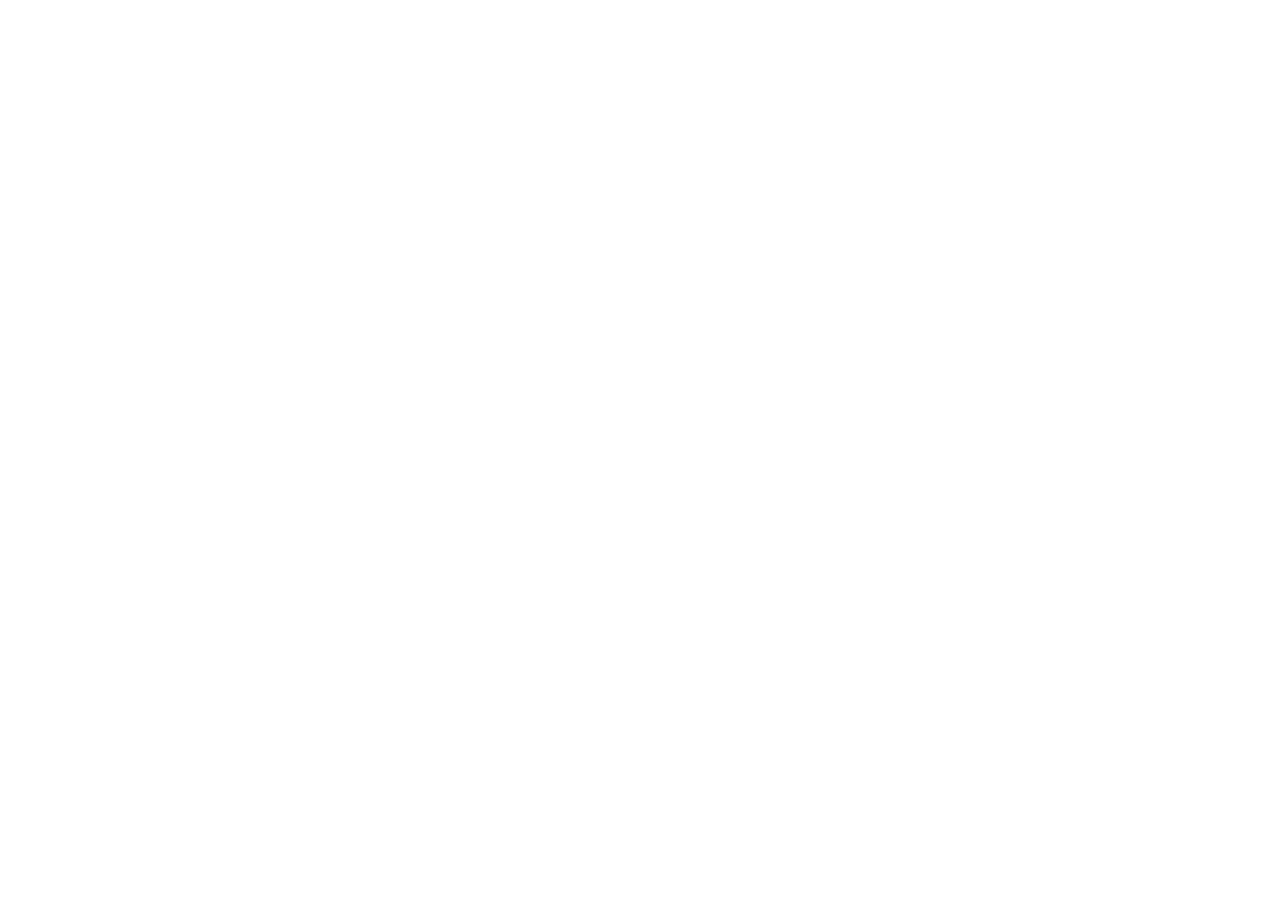
==== html/index.html @ 22706bdb "." ====
<!DOCTYPE html>
<html lang="pt.br">
<head>
    <meta charset="UTF-8">
    <meta name="viewport" content="width=device-width, initial-scale=1.0">
    <link rel="stylesheet" href="../css/index.css">
    <title>Redes Sociais</title>
</head>

<body>
    
</body>
</html>
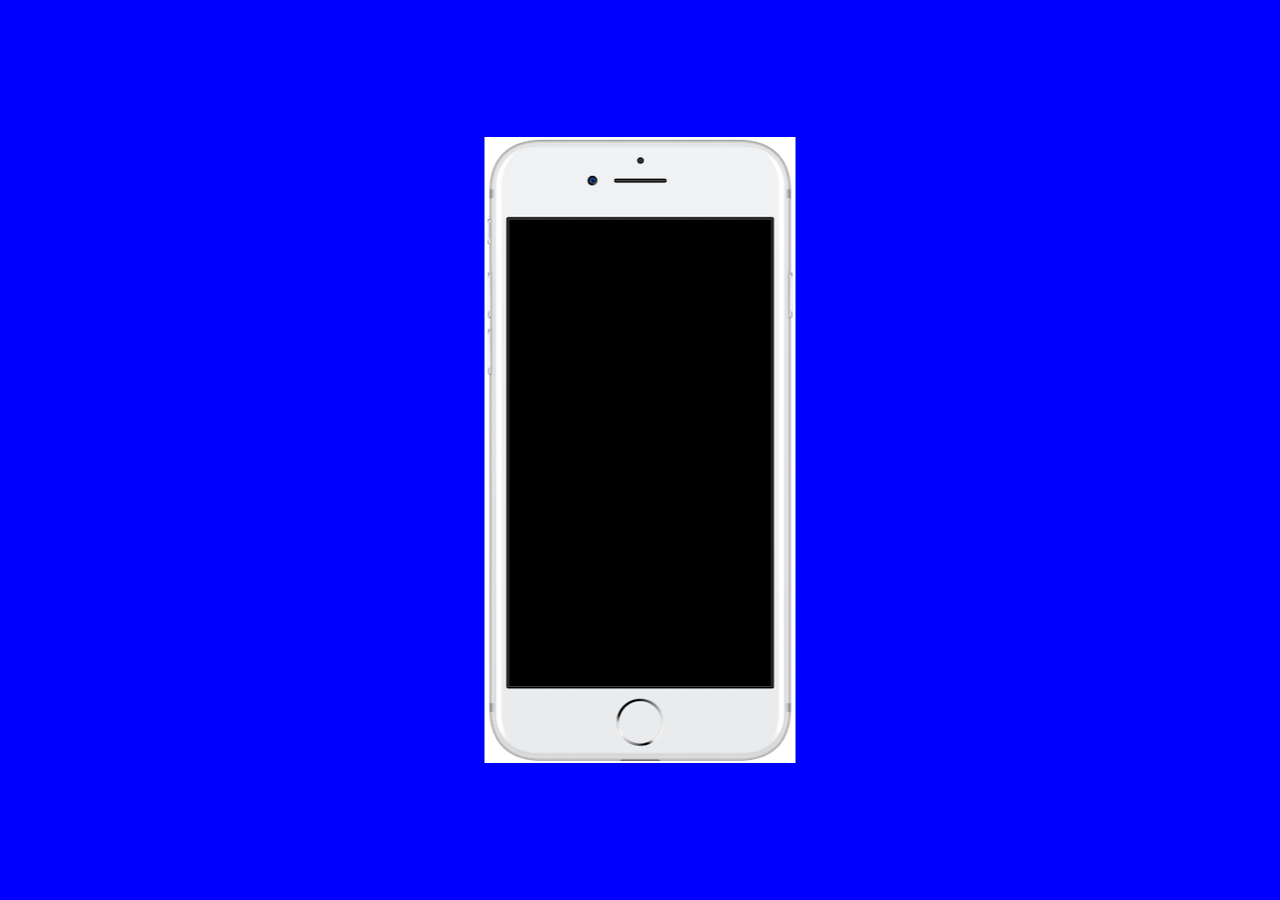
==== commit f9985a69: "13/03/2025" ====
--- a/html/index.html
+++ b/html/index.html
@@ -8,6 +8,13 @@
 </head>
 
 <body>
-    
+    <main>
+        <section id="telefone">
+
+        </section>
+        <section id="redes-sociais">
+
+        </section>
+    </main>
 </body>
 </html>
--- a/css/index.css
+++ b/css/index.css
@@ -0,0 +1,31 @@
+@charset "UTF-8";
+
+*{
+    margin: 0px;
+    padding: 0px;
+    font-family: Arial, Helvetica, sans-serif;
+}
+
+html, body{
+    height: 100vh;
+    width: 100vw;
+    background-color: pink;
+    margin: 0px;
+}
+
+main{
+    position: relative;
+    height: 100vh;
+    background-color: blue;
+}
+
+section#telefone{
+    position: absolute;
+    top: 50%;
+    left: 50%;
+    transform: translate(-50%, -50%);
+
+    height: 626px;
+    width: 311px;
+    background: white url(../imagens/frame-iphone.png) no-repeat;
+}
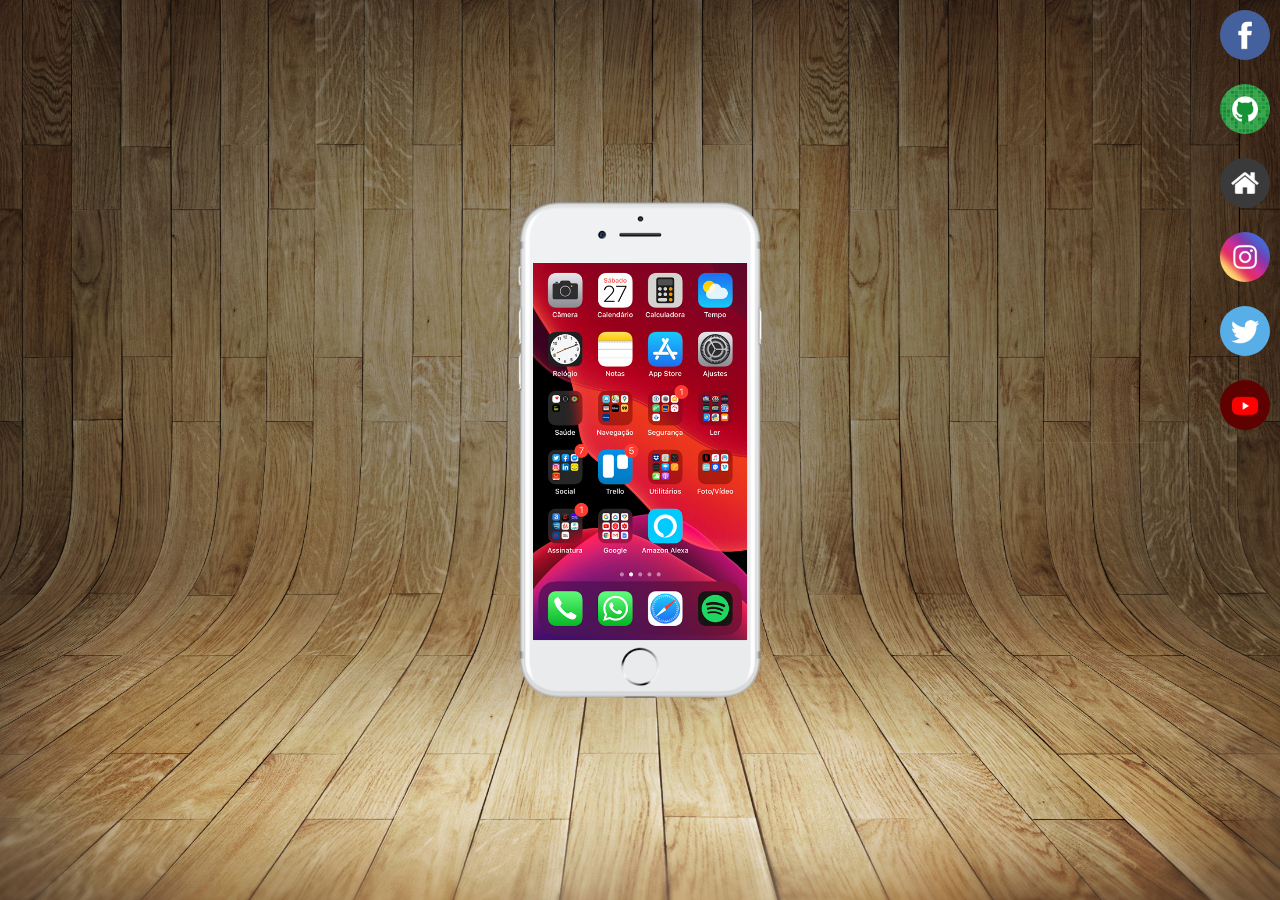
==== commit 8aa9e59f: "tela home + botões" ====
--- a/html/index.html
+++ b/html/index.html
@@ -10,10 +10,16 @@
 <body>
     <main>
         <section id="telefone">
+            <iframe src="../html/home.html" name="tela" id="tela" frameborder="0"></iframe>
+        </section>
 
-        </section>
         <section id="redes-sociais">
-
+            <a href="#"><img src="../imagens/logo-facebook.jpg" alt="Facebook"></a> <br>
+            <a href="#" target="tela-github"><img src="../imagens/logo-github.jpg" alt="GitHub"></a> <br>
+            <a href="#"><img src="../imagens/logo-home.jpg" alt="Home"></a> <br>
+            <a href="#"><img src="../imagens/logo-instagram.jpg" alt="Instagram"></a> <br>
+            <a href="#"><img src="../imagens/logo-twitter.jpg" alt="Twitter"></a> <br>
+            <a href="#"><img src="../imagens/logo-youtube.jpg" alt="Youtube"></a>
         </section>
     </main>
 </body>
--- a/css/index.css
+++ b/css/index.css
@@ -13,19 +13,48 @@
     margin: 0px;
 }
 
+body{
+    background: url(../imagens/fundo-madeira.jpg) no-repeat top center;
+    background-size: cover;
+}
+
 main{
     position: relative;
     height: 100vh;
-    background-color: blue;
 }
 
 section#telefone{
+    height: 500px;
+    width: 500px;
+
     position: absolute;
     top: 50%;
     left: 50%;
     transform: translate(-50%, -50%);
+    background: url(../imagens/frame-iphone.png) no-repeat center center;
+    background-size: contain;
+}
 
-    height: 626px;
-    width: 311px;
-    background: white url(../imagens/frame-iphone.png) no-repeat;
+iframe#tela{
+    position: relative;
+    top: 63px;
+    left: 143px;
+    width: 214px;
+    height: 377px;
 }
+
+section > a > img{
+    width: 50px;
+    margin: 10px;
+    border-radius: 50%;
+    box-sizing: border-box;
+}
+section > a > img:hover{
+    border: 2px solid white;
+    transform: translate(-3px, -3px);
+    box-shadow: 5px 5px 10px black;
+}
+
+#redes-sociais{
+    text-align: right;
+}
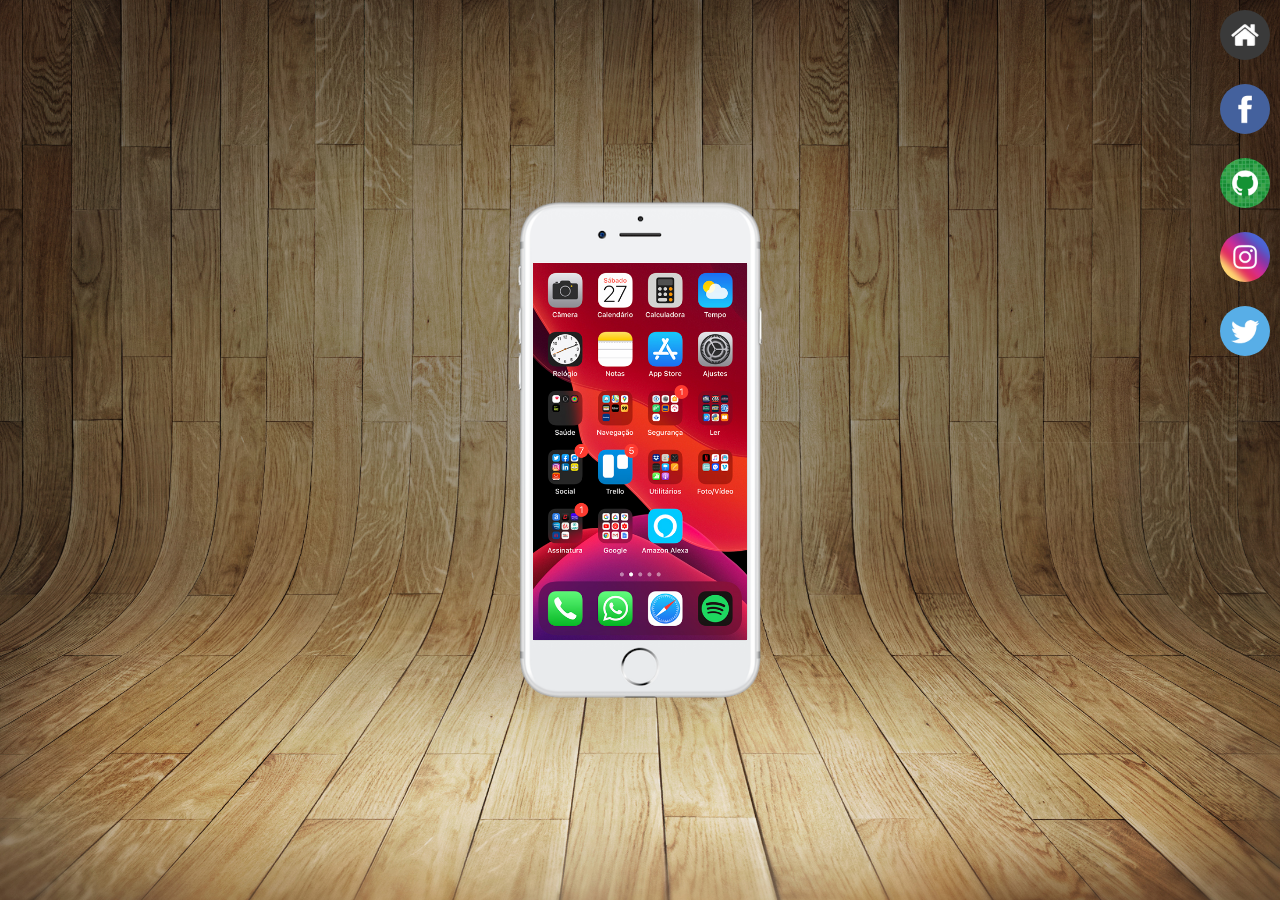
==== commit bfdd4926: "redes sociais" ====
--- a/html/index.html
+++ b/html/index.html
@@ -14,12 +14,11 @@
         </section>
 
         <section id="redes-sociais">
-            <a href="#"><img src="../imagens/logo-facebook.jpg" alt="Facebook"></a> <br>
-            <a href="#" target="tela-github"><img src="../imagens/logo-github.jpg" alt="GitHub"></a> <br>
-            <a href="#"><img src="../imagens/logo-home.jpg" alt="Home"></a> <br>
-            <a href="#"><img src="../imagens/logo-instagram.jpg" alt="Instagram"></a> <br>
-            <a href="#"><img src="../imagens/logo-twitter.jpg" alt="Twitter"></a> <br>
-            <a href="#"><img src="../imagens/logo-youtube.jpg" alt="Youtube"></a>
+            <a href="../html/home.html" target="tela"><img src="../imagens/logo-home.jpg"  alt="Home"></a> <br>
+            <a href="../html/facebook.html" target="tela"><img src="../imagens/logo-facebook.jpg" alt="Facebook"></a> <br>
+            <a href="../html/github.html" target="tela"><img src="../imagens/logo-github.jpg" alt="GitHub"></a> <br>
+            <a href="../html/instagram.html" target="tela"><img src="../imagens/logo-instagram.jpg" alt="Instagram"></a> <br>
+            <a href="../html/twitter.html" target="tela"><img src="../imagens/logo-twitter.jpg" alt="Twitter"></a> <br>
         </section>
     </main>
 </body>
